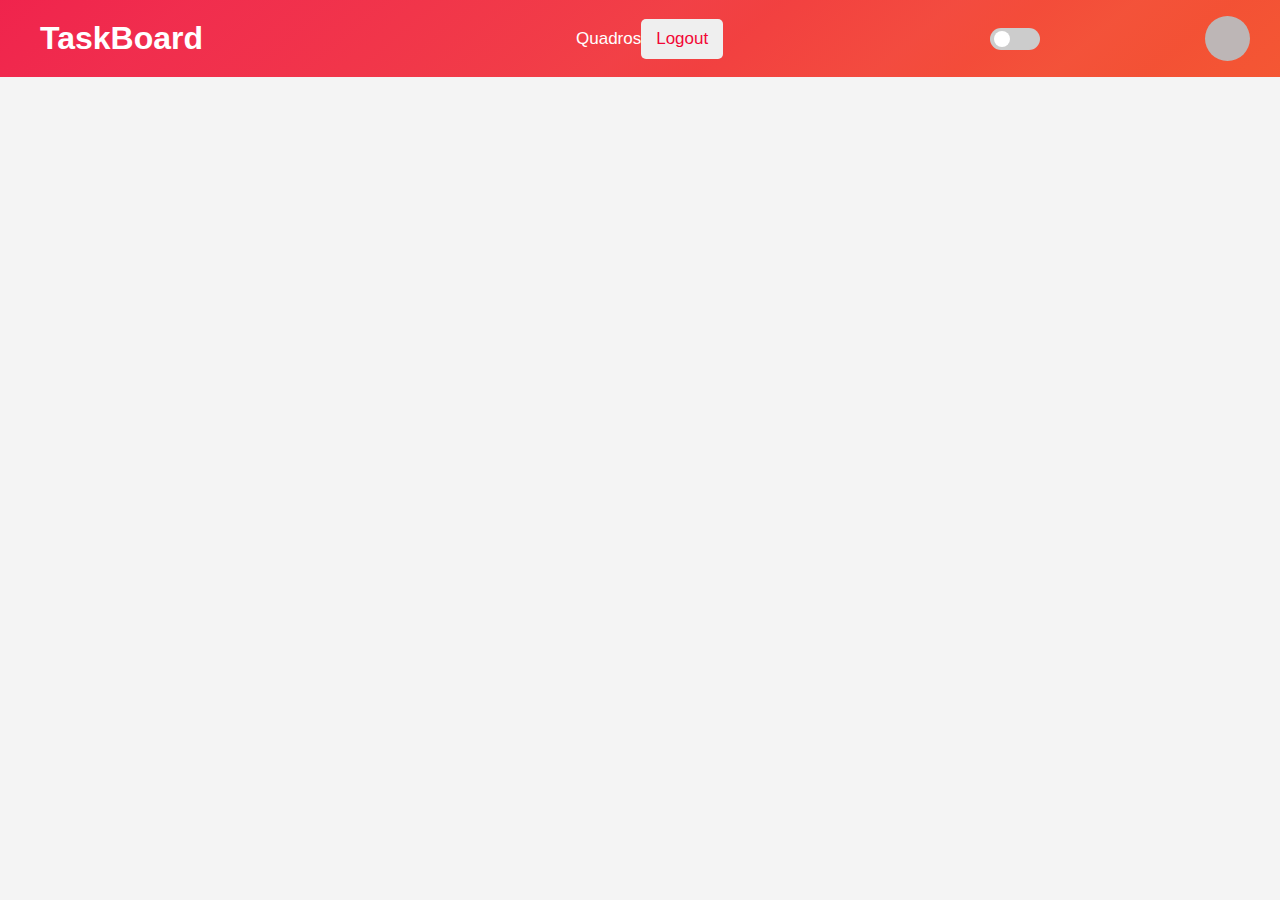
==== boards.html @ 483d10d2 "header is basically finished" ====
<!DOCTYPE html>
<html lang="pt-BR">
<head>
    <meta charset="UTF-8">
    <meta name="viewport" content="width=device-width, initial-scale=1.0">
    <title>Boards</title>
    <link rel="stylesheet" href="/css/global.css">
    <link rel="stylesheet" href="/css/boards.css">
    <link rel="stylesheet" href="https://cdnjs.cloudflare.com/ajax/libs/font-awesome/6.7.1/css/all.min.css" integrity="sha512-5Hs3dF2AEPkpNAR7UiOHba+lRSJNeM2ECkwxUIxC1Q/FLycGTbNapWXB4tP889k5T5Ju8fs4b1P5z/iB4nMfSQ==" crossorigin="anonymous" referrerpolicy="no-referrer" />
</head>
<body>

    <header>
        <div class="logo-div">
            <i class="fa-solid fa-chart-simple"></i>
            <h1>TaskBoard</h1>
        </div>

        <nav>
            <a href="./boards.html">Quadros</a>
            <button>Logout</button>
        </nav>

        <div id="switch-holder">
            <label class="switch">
                <input type="checkbox">
                <span class="slider round"></span>
            </label>
        </div>

        <div class="user-section">
            <span id="username-section"><!-- Aqui vai o nome do usuário logado --></span>
            <i class="fa-solid fa-user"></i>
        </div>
    </header>

    <!-- <h1 class="page-title">Painéis de Tarefas</h1>
    <div id="cards-container" class="grid-container">

    </div> -->

    <script src="/js/boards.js"></script>
    <script src="/js/theme.js"></script>
    <script src="/js/global.js"></script>
</body>
</html>
---- css/global.css ----
*{
    margin: 0;
    padding: 0;
}

:root {
    --background-color-light: #f4f4f4;
    --text-color-light: #000000;
    --background-color-dark: #121212;
    --text-color-dark: #ffffff;
    --button-bg: #4CAF50;
    --button-text: #ffffff;
}

body {
    font-family: Arial, sans-serif;
    margin: 0;
    padding: 0;
    background-color: var(--background-color-light);
    color: var(--text-color-light);
    transition: background-color 0.3s, color 0.3s;
}

body.dark-mode {
    background-color: var(--background-color-dark);
    color: var(--text-color-dark);
}

header, .logo-div, header .user-section, nav{
    display: flex;
    align-items: center;
}

header{
    padding: 20px 30px;
    background-image: linear-gradient(
        320deg,
        hsl(11deg 90% 58%) 0%,
        hsl(9deg 89% 58%) 10%,
        hsl(8deg 89% 59%) 17%,
        hsl(6deg 89% 59%) 24%,
        hsl(4deg 88% 60%) 30%,
        hsl(2deg 88% 60%) 37%,
        hsl(0deg 87% 60%) 43%,
        hsl(358deg 87% 60%) 50%,
        hsl(356deg 87% 59%) 57%,
        hsl(354deg 87% 58%) 66%,
        hsl(352deg 87% 57%) 75%,
        hsl(350deg 87% 56%) 86%,
        hsl(348deg 87% 54%) 100%
    );
    color: #FFF;
    position: relative;
}

.logo-div i{
    font-size: 26px;
    margin-right: 10px;
}

header nav{
    width: 10%;
    position: absolute;
    left: 45%;
    justify-content: space-between;
}

header nav a, header nav button{
    font-size: 17px;
}

header nav a{
    color: #FFF;
    text-decoration: none;
}

header nav button{
    padding: 10px 15px;
    border: none;
    border-radius: 5px;
    color: hsl(348, 94%, 49%);
    cursor: pointer;
}

header .user-section{
    position: absolute;
    right: 30px;
    justify-content: space-between;
}

header .user-section span, header .user-section i{
    cursor: pointer;
}

header .user-section i{
    width: 25px;
    height: 25px;
    padding: 10px;
    margin-left: 15px;
    font-size: 20px;
    background-color: #bdb6b6;
    border-radius: 25px;
    display: flex;
    align-items: center;
    justify-content: center;
}

#switch-holder{
    position: absolute;
    right: 18%;
}

.switch {
    position: relative;
    display: inline-block;
    width: 60px;
    height: 34px;
}

.switch input {
    opacity: 0;
    width: 0;
    height: 0;
}

.slider {
    width: 50px;
    height: 22px;
    position: absolute;
    cursor: pointer;
    top: 6px;
    left: 0;
    right: 0;
    bottom: 0;
    background-color: #ccc;
    -webkit-transition: .4s;
    transition: .4s;
}

.slider:before {
    position: absolute;
    content: "";
    height: 16px;
    width: 16px;
    left: 4px;
    bottom: 3px;
    background-color: white;
    -webkit-transition: .4s;
    transition: .4s;
}

input:checked + .slider {
    background-color: #202020;
}

input:focus + .slider {
    box-shadow: 0 0 1px #202020;
}

input:checked + .slider:before {
    -webkit-transform: translateX(26px);
    -ms-transform: translateX(26px);
    transform: translateX(26px);
}

/* Rounded sliders */
.slider.round {
    border-radius: 34px;
}

.slider.round:before {
    border-radius: 50%;
}
---- css/boards.css ----
.page-title{
    width: 100%;
    text-align: center;
}

.grid-container{
    display: grid;
    grid-template-columns: repeat(4, 25%);
    justify-items: center;
}

.card {
    width: 300px;
    height: 90px;
    background-color: var(--background-color-light);
    border: 1px solid #ccc;
    overflow: wrap;
    justify-content: center;
    align-items: center;
    padding: 20px;
    box-shadow: 0 4px 6px rgba(0,0,0,0.1);
    transition: transform 0.3s ease-in-out;
    cursor: pointer;
}

.card:hover {
    transform: scale(1.05);
}
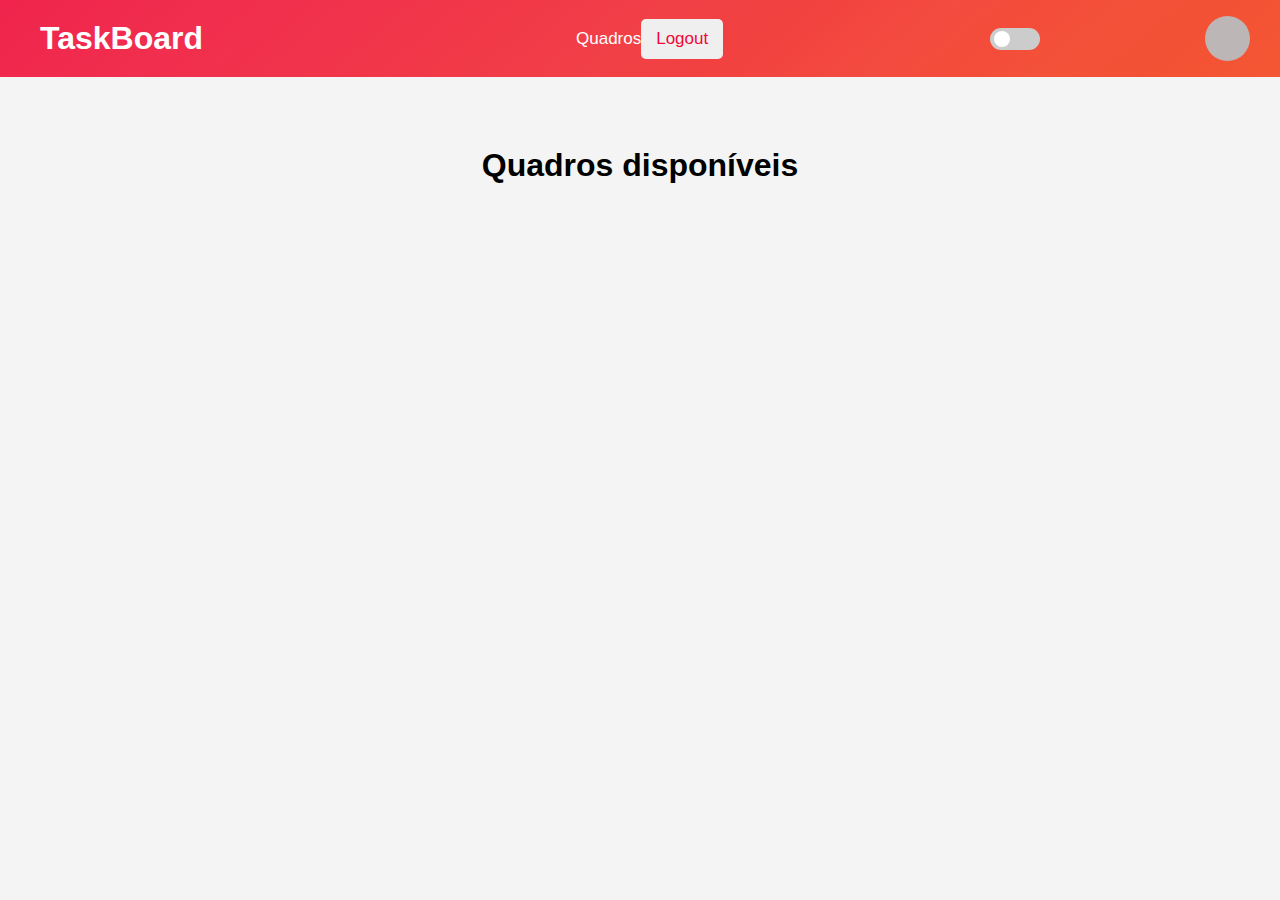
==== commit c4383b71: "boards cards" ====
--- a/boards.html
+++ b/boards.html
@@ -18,7 +18,7 @@
 
         <nav>
             <a href="./boards.html">Quadros</a>
-            <button>Logout</button>
+            <button id="loggout-btn">Logout</button>
         </nav>
 
         <div id="switch-holder">
@@ -34,10 +34,10 @@
         </div>
     </header>
 
-    <!-- <h1 class="page-title">Painéis de Tarefas</h1>
+    <h1 class="page-title">Quadros disponíveis</h1>
     <div id="cards-container" class="grid-container">
 
-    </div> -->
+    </div>
 
     <script src="/js/boards.js"></script>
     <script src="/js/theme.js"></script>
--- a/css/boards.css
+++ b/css/boards.css
@@ -1,17 +1,20 @@
 .page-title{
     width: 100%;
+    margin: 70px 0;
     text-align: center;
+
 }
 
 .grid-container{
     display: grid;
     grid-template-columns: repeat(4, 25%);
     justify-items: center;
+    row-gap: 50px;
 }
 
 .card {
     width: 300px;
-    height: 90px;
+    height: 150px;
     background-color: var(--background-color-light);
     border: 1px solid #ccc;
     overflow: wrap;
@@ -21,8 +24,36 @@
     box-shadow: 0 4px 6px rgba(0,0,0,0.1);
     transition: transform 0.3s ease-in-out;
     cursor: pointer;
+    border-radius: 10px;
 }
 
 .card:hover {
     transform: scale(1.05);
 }
+
+.card hr{
+    margin-top: 20px;
+    color: transparent;
+    height: 2px;
+    background-image: linear-gradient(
+        320deg,
+        hsl(11deg 90% 58%) 0%,
+        hsl(9deg 89% 58%) 10%,
+        hsl(8deg 89% 59%) 17%,
+        hsl(6deg 89% 59%) 24%,
+        hsl(4deg 88% 60%) 30%,
+        hsl(2deg 88% 60%) 37%,
+        hsl(0deg 87% 60%) 43%,
+        hsl(358deg 87% 60%) 50%,
+        hsl(356deg 87% 59%) 57%,
+        hsl(354deg 87% 58%) 66%,
+        hsl(352deg 87% 57%) 75%,
+        hsl(350deg 87% 56%) 86%,
+        hsl(348deg 87% 54%) 100%
+    );
+    border-radius: 5px;
+}
+
+.card p{
+    margin-top: 20px;
+}
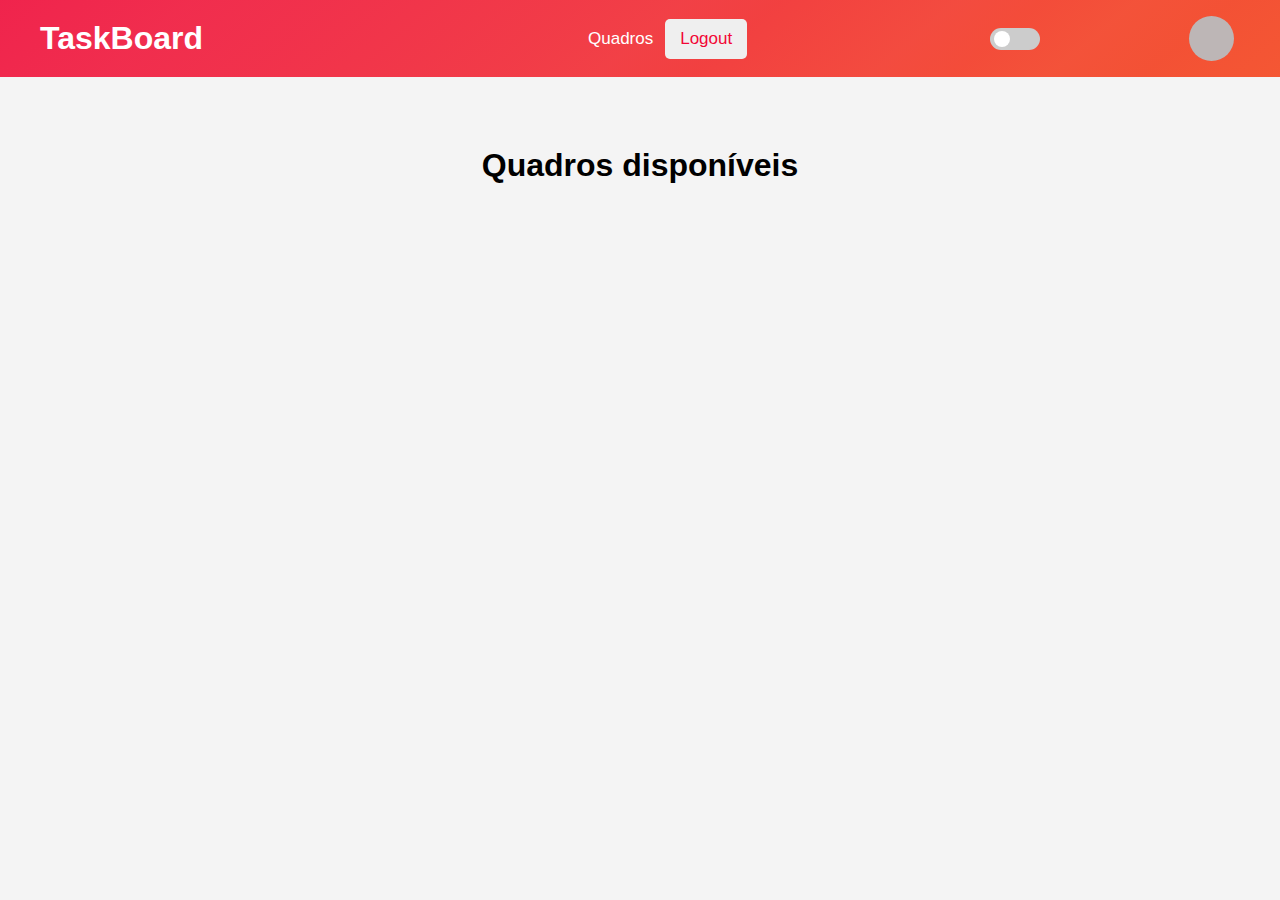
==== commit 15ba65d0: "get user information" ====
--- a/boards.html
+++ b/boards.html
@@ -9,7 +9,6 @@
     <link rel="stylesheet" href="https://cdnjs.cloudflare.com/ajax/libs/font-awesome/6.7.1/css/all.min.css" integrity="sha512-5Hs3dF2AEPkpNAR7UiOHba+lRSJNeM2ECkwxUIxC1Q/FLycGTbNapWXB4tP889k5T5Ju8fs4b1P5z/iB4nMfSQ==" crossorigin="anonymous" referrerpolicy="no-referrer" />
 </head>
 <body>
-
     <header>
         <div class="logo-div">
             <i class="fa-solid fa-chart-simple"></i>
@@ -40,7 +39,6 @@
     </div>
 
     <script src="/js/boards.js"></script>
-    <script src="/js/theme.js"></script>
-    <script src="/js/global.js"></script>
+    <script type="module" src="/js/global.js"></script>
 </body>
 </html>
--- a/css/global.css
+++ b/css/global.css
@@ -67,9 +67,11 @@
 
 header nav a, header nav button{
     font-size: 17px;
+    transition: 0.5s all ease-in-out;
 }
 
 header nav a{
+    padding: 12px;
     color: #FFF;
     text-decoration: none;
 }
@@ -83,9 +85,17 @@
 }
 
 header .user-section{
+    padding: 10px 16px;
     position: absolute;
     right: 30px;
     justify-content: space-between;
+    transition: 0.5s all ease-in-out;
+}
+
+header .user-section:hover, header a:hover{
+    cursor: pointer;
+    background-color: hsla(0, 88%, 47%, 0.607);
+    border-radius: 10px;
 }
 
 header .user-section span, header .user-section i{
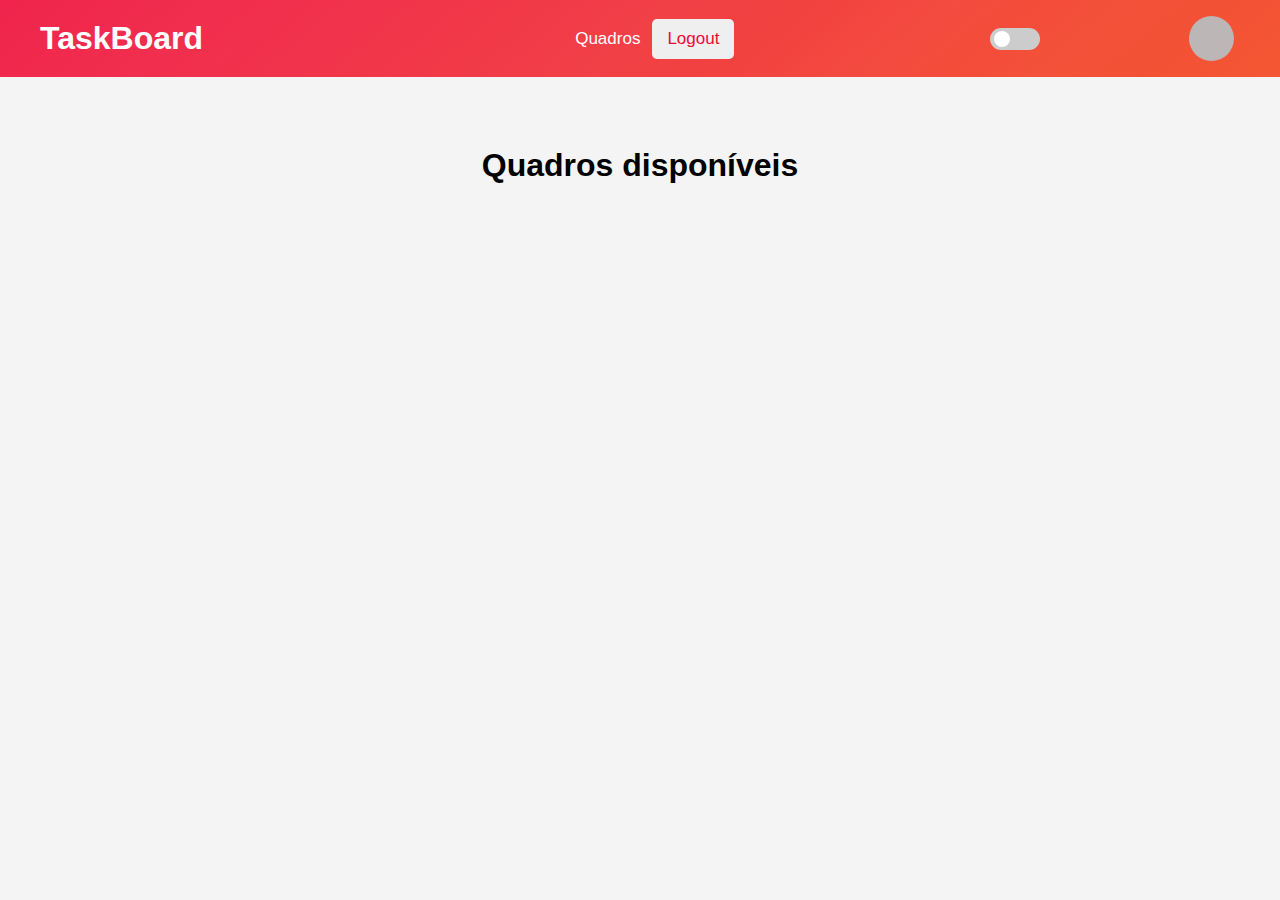
==== commit c168236d: "api file" ====
--- a/boards.html
+++ b/boards.html
@@ -38,7 +38,7 @@
 
     </div>
 
-    <script src="/js/boards.js"></script>
+    <script type="module" src="/js/boards.js"></script>
     <script type="module" src="/js/global.js"></script>
 </body>
 </html>
--- a/css/global.css
+++ b/css/global.css
@@ -59,9 +59,9 @@
 }
 
 header nav{
-    width: 10%;
+    width: 12%;
     position: absolute;
-    left: 45%;
+    left: 44%;
     justify-content: space-between;
 }
 
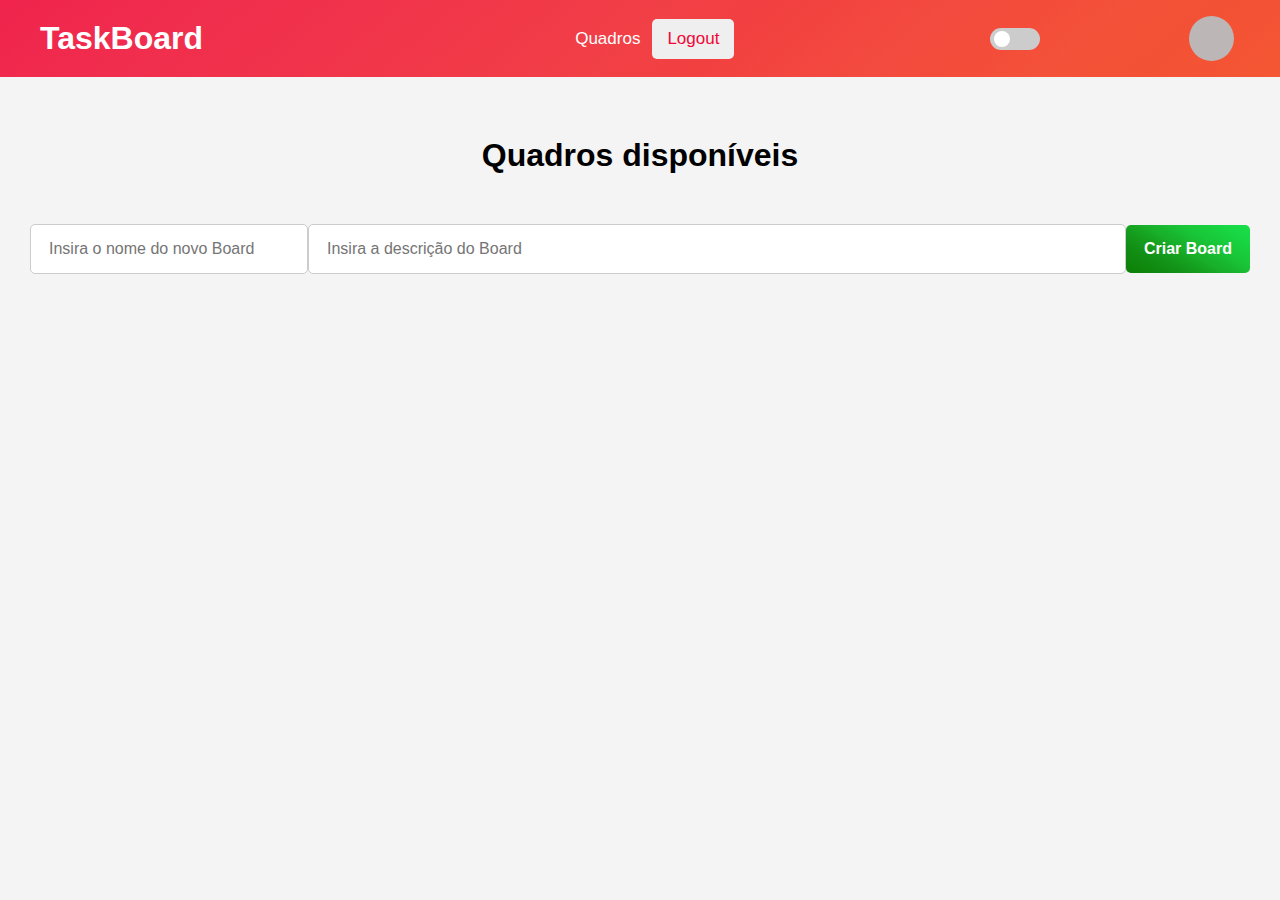
==== commit 59e40126: "board form css" ====
--- a/boards.html
+++ b/boards.html
@@ -34,6 +34,12 @@
     </header>
 
     <h1 class="page-title">Quadros disponíveis</h1>
+    <form action="" id="board-form">
+        <input type="text" id="board-name" placeholder="Insira o nome do novo Board">
+        <input type="text" id="board-desc" placeholder="Insira a descrição do Board">
+        <input type="submit" value="Criar Board">
+    </form>
+
     <div id="cards-container" class="grid-container">
 
     </div>
--- a/css/global.css
+++ b/css/global.css
@@ -181,3 +181,11 @@
 .slider.round:before {
     border-radius: 50%;
 }
+
+input{
+    padding: 15px 18px;
+    background-color: #f4f4f4;
+    border: none;
+    border-radius: 5px;
+    font-size: 16px;
+}--- a/css/boards.css
+++ b/css/boards.css
@@ -1,8 +1,7 @@
 .page-title{
     width: 100%;
-    margin: 70px 0;
+    margin: 60px 0 50px 0;
     text-align: center;
-
 }
 
 .grid-container{
@@ -57,3 +56,114 @@
 .card p{
     margin-top: 20px;
 }
+
+.board-btns button{
+    width: 45px;
+    padding: 8px;
+    margin-top: 15px;
+    margin-right: 15px;
+    border: none;
+    border-radius: 10px;
+    color: #FFF;
+    font-size: 16px;
+    cursor: pointer;
+    transition: 0.5s all ease-in-out;
+}
+
+.board-btns .delete-btn{
+    background-image: linear-gradient(
+        320deg,
+        hsl(11deg 90% 58%) 0%,
+        hsl(9deg 89% 58%) 10%,
+        hsl(8deg 89% 59%) 17%,
+        hsl(6deg 89% 59%) 24%,
+        hsl(4deg 88% 60%) 30%,
+        hsl(2deg 88% 60%) 37%,
+        hsl(0deg 87% 60%) 43%,
+        hsl(358deg 87% 60%) 50%,
+        hsl(356deg 87% 59%) 57%,
+        hsl(354deg 87% 58%) 66%,
+        hsl(352deg 87% 57%) 75%,
+        hsl(350deg 87% 56%) 86%,
+        hsl(348deg 87% 54%) 100%
+    );
+}
+
+.board-btns .delete-btn:hover{
+    background-image: none;
+    background-color: hsl(348, 94%, 49%);
+}
+
+.board-btns .edit-btn{
+    background-image: linear-gradient(
+    65deg,
+    hsl(206deg 78% 53%) 0%,
+    hsl(206deg 80% 52%) 7%,
+    hsl(206deg 81% 50%) 13%,
+    hsl(206deg 87% 49%) 18%,
+    hsl(205deg 95% 47%) 22%,
+    hsl(206deg 100% 46%) 27%,
+    hsl(206deg 100% 46%) 33%,
+    hsl(207deg 100% 46%) 39%,
+    hsl(208deg 100% 46%) 46%,
+    hsl(209deg 100% 46%) 55%,
+    hsl(210deg 100% 46%) 66%,
+    hsl(211deg 98% 47%) 80%,
+    hsl(213deg 90% 49%) 100%
+  );
+}
+
+.board-btns .edit-btn:hover{
+    background-image: none;
+    background-color: hsl(210deg 100% 46%) ;
+}
+
+#board-form{
+    padding: 0 30px;
+    margin-bottom: 50px;
+    display: flex;
+    align-items: center;
+    justify-content: space-between;
+}
+
+#board-form input{
+    background-color: #FFF;
+    border: 1px solid #ccc;
+}
+
+#board-form #board-name{
+    width: 20%;
+}
+
+#board-form #board-desc{
+    width: 65%;
+}
+
+#board-form input[type=submit]{
+    border: none;
+    background-image: linear-gradient(
+    30deg,
+    hsl(117deg 90% 26%) 0%,
+    hsl(119deg 82% 29%) 12%,
+    hsl(121deg 78% 31%) 22%,
+    hsl(123deg 77% 33%) 30%,
+    hsl(124deg 77% 35%) 37%,
+    hsl(125deg 76% 37%) 43%,
+    hsl(127deg 76% 39%) 48%,
+    hsl(128deg 77% 40%) 54%,
+    hsl(130deg 77% 42%) 60%,
+    hsl(131deg 78% 44%) 68%,
+    hsl(132deg 79% 45%) 76%,
+    hsl(134deg 80% 47%) 87%,
+    hsl(135deg 82% 48%) 100%
+  );
+  font-weight: 600;
+  color: #FFF;
+  cursor: pointer;
+  transition: 0.4s all ease-in-out;
+}
+
+#board-form input[type=submit]:hover{
+    background-image: none;
+    background-color: hsl(123deg 77% 33%);
+}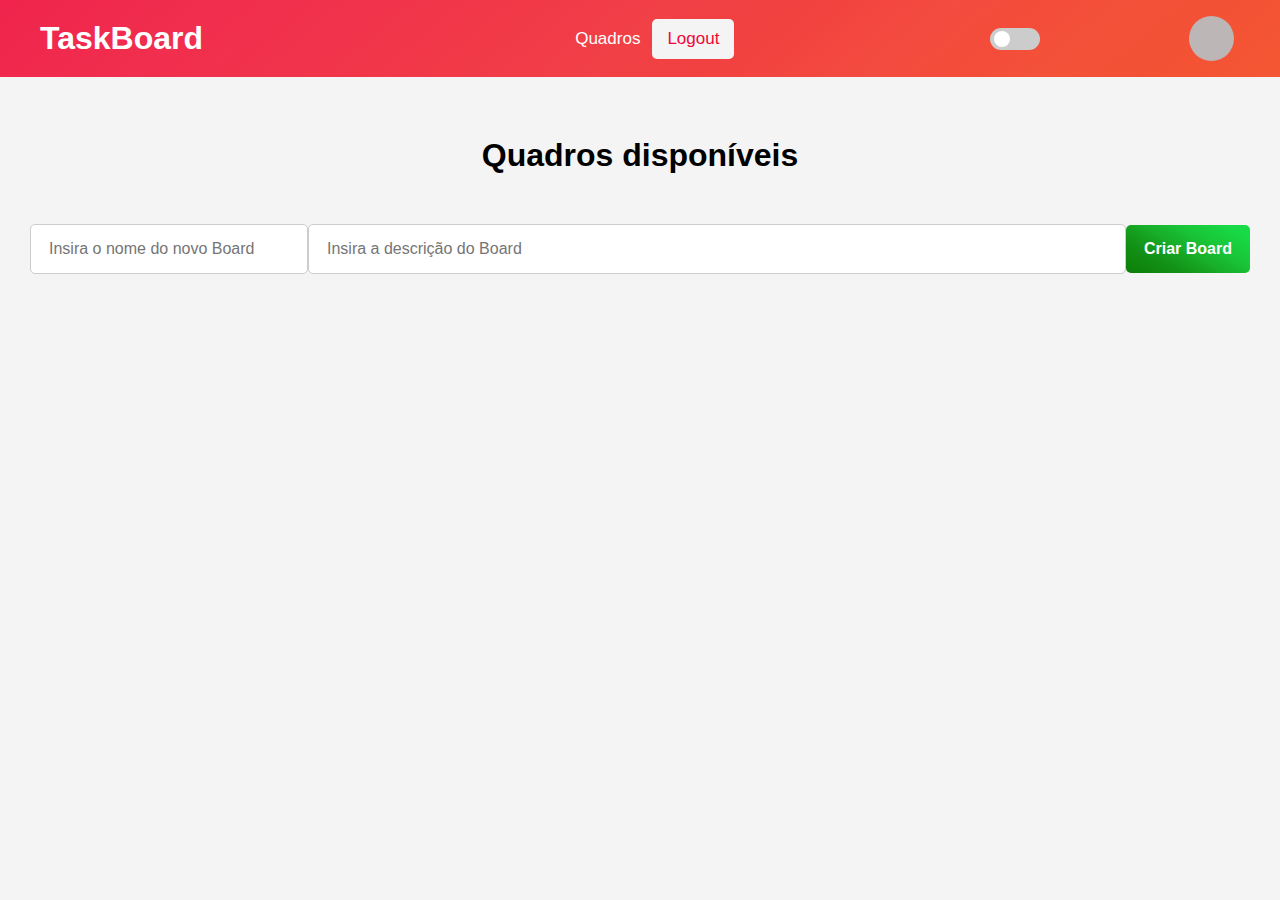
==== commit 55b0a72b: "edit board function is done" ====
--- a/boards.html
+++ b/boards.html
@@ -35,15 +35,36 @@
 
     <h1 class="page-title">Quadros disponíveis</h1>
     <form action="" id="board-form">
-        <input type="text" id="board-name" placeholder="Insira o nome do novo Board">
+        <input type="text" id="board-name" placeholder="Insira o nome do novo Board" required>
         <input type="text" id="board-desc" placeholder="Insira a descrição do Board">
-        <input type="submit" value="Criar Board">
+        <input type="submit" value="Criar Board" id="submit-board">
     </form>
 
     <div id="cards-container" class="grid-container">
 
     </div>
 
+    <div class="modal-bg" id="modal-bg">
+    </div>
+    <div class="edit-board-modal" id="edit-board-modal">
+        <form action="" id="edit-board-form">
+            <fieldset>
+                <label for="edit-board-name">Nome</label>
+                <input type="text" id="edit-board-name">
+            </fieldset>
+
+            <fieldset>
+                <label for="edit-board-desc">Descrição</label>
+                <input type="text" id="edit-board-desc">
+            </fieldset>
+
+            <fieldset class="edit-form-btns">
+                <button id="cancel-btn">Cancelar</button>
+                <input id="submit-edit-btn" type="submit" value="Confirmar">
+            </fieldset>
+        </form>
+    </div>
+
     <script type="module" src="/js/boards.js"></script>
     <script type="module" src="/js/global.js"></script>
 </body>
--- a/css/global.css
+++ b/css/global.css
@@ -182,7 +182,7 @@
     border-radius: 50%;
 }
 
-input{
+input, button{
     padding: 15px 18px;
     background-color: #f4f4f4;
     border: none;
--- a/css/boards.css
+++ b/css/boards.css
@@ -70,7 +70,7 @@
     transition: 0.5s all ease-in-out;
 }
 
-.board-btns .delete-btn{
+.board-btns .delete-btn, #cancel-btn{
     background-image: linear-gradient(
         320deg,
         hsl(11deg 90% 58%) 0%,
@@ -87,9 +87,13 @@
         hsl(350deg 87% 56%) 86%,
         hsl(348deg 87% 54%) 100%
     );
-}
-
-.board-btns .delete-btn:hover{
+    color: #FFF;
+    font-weight: 600;
+    cursor: pointer;
+    transition: 0.5s all ease-in-out;
+}
+
+.board-btns .delete-btn:hover, #cancel-btn:hover{
     background-image: none;
     background-color: hsl(348, 94%, 49%);
 }
@@ -139,7 +143,7 @@
     width: 65%;
 }
 
-#board-form input[type=submit]{
+#board-form input[type=submit], #submit-edit-btn{
     border: none;
     background-image: linear-gradient(
     30deg,
@@ -163,7 +167,56 @@
   transition: 0.4s all ease-in-out;
 }
 
-#board-form input[type=submit]:hover{
+#board-form input[type=submit]:hover, #submit-edit-btn:hover{
     background-image: none;
     background-color: hsl(123deg 77% 33%);
-}+}
+
+.modal-bg{
+    width: 100vw;
+    height: 100vh;
+    position: fixed;
+    top: 0;
+    left: 0;
+    background-color: #f4f4f4;
+    opacity: 0.8;
+    z-index: 1;
+    display: none;
+}
+
+.edit-board-modal{
+    width: 30vw;
+    height: 60vh;
+    background-color: #FFF;
+    z-index: 2;
+    position: fixed;
+    top: 20%;
+    left: 35%;
+    box-shadow: rgba(255, 255, 255, 0.1) 0px 1px 1px 0px inset, rgba(50, 50, 93, 0.25) 0px 50px 100px -20px, rgba(0, 0, 0, 0.3) 0px 30px 60px -30px;
+    border-radius: 20px;
+    display: none;
+    align-items: center;
+    justify-content: center;
+}
+
+.edit-board-modal form{
+    width: 80%;
+}
+
+.edit-board-modal form fieldset{
+    height: 80px;
+    margin: 40px 0;
+    border: none;
+    display: flex;
+    flex-direction: column;
+    justify-content: space-between;
+}
+
+.edit-board-modal form fieldset.edit-form-btns{
+    height: fit-content;
+    flex-direction: row;
+}
+
+.edit-board-modal form label{
+    font-weight: 600;
+}
